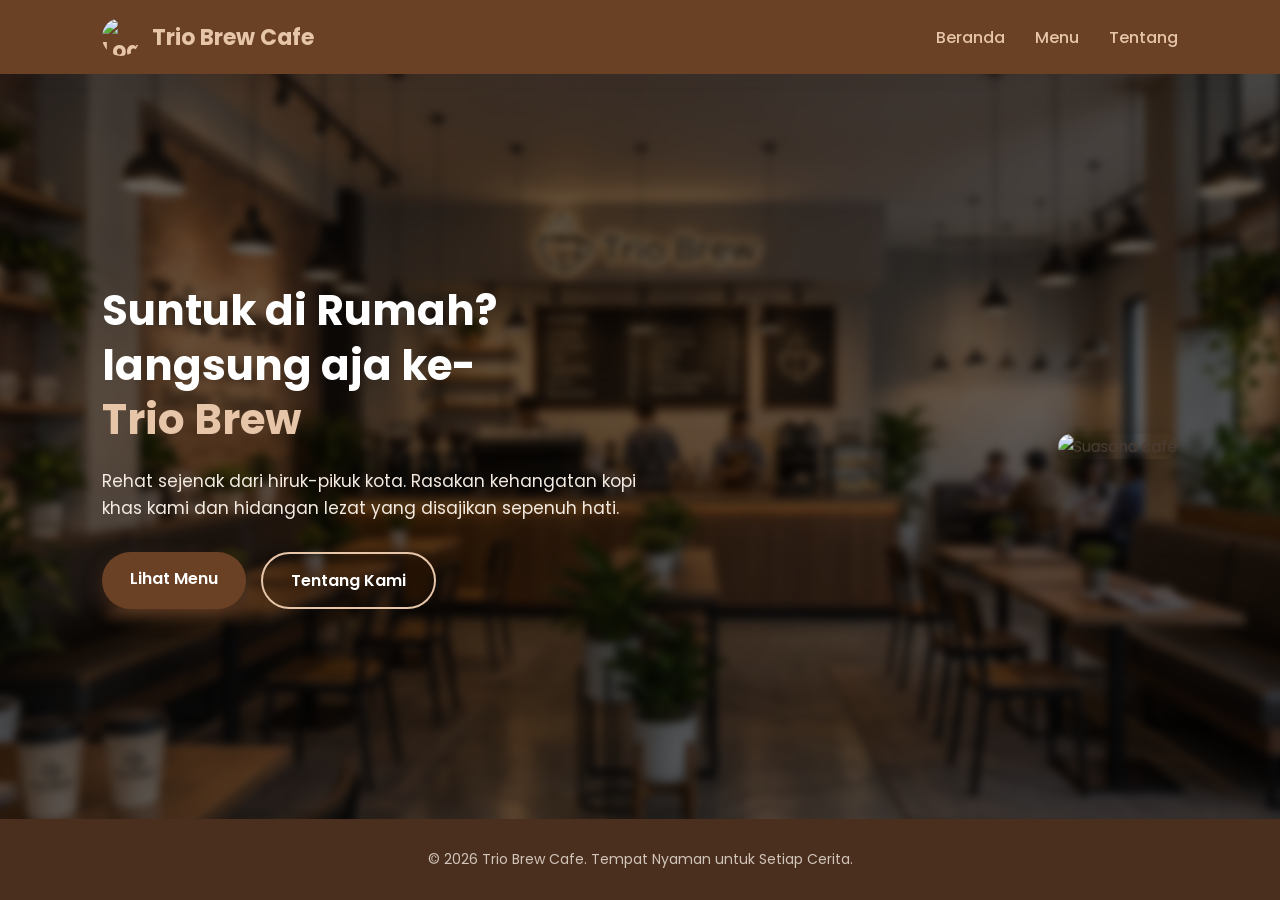
==== beranda.html @ 3cc2d877 "Aset_image" ====
<!DOCTYPE html>
<html lang="id">
<head>
  <meta charset="UTF-8">
  <meta name="viewport" content="width=device-width, initial-scale=1.0">
  <title>Trio Brew Cafe - Beranda</title>
  <link rel="stylesheet" href="style.css">
  <link href="https://fonts.googleapis.com/css2?family=Poppins:wght@400;500;600;700&display=swap" rel="stylesheet">
</head>
<body>

  <header>
    <div class="logo">
      <!-- Menggunakan Gambar Logo Cafe Kamu -->
      <img src="/Project WEB/Aset_image/logo cafe.jpeg" alt="Logo Trio Brew" class="logo-img">
      Trio Brew Cafe
    </div>
    <nav>
      <ul>
        <li><a href="index.html">Beranda</a></li>
        <li><a href="menu.html">Menu</a></li>
        <li><a href="tentang.html">Tentang</a></li>
      </ul>
    </nav>
  </header>

  <main class="hero">
    <div class="hero-text">
      <h1>Suntuk di Rumah? langsung aja ke- <span><br> Trio Brew</span></h1>
      <p>Rehat sejenak dari hiruk-pikuk kota. Rasakan kehangatan kopi khas kami dan hidangan lezat yang disajikan sepenuh hati.</p>
      <div class="btn-container">
        <a href="menu.html" class="btn-primary">Lihat Menu</a>
        <a href="tentang.html" class="btn-secondary">Tentang Kami</a>
      </div>
    </div>
    
    <div class="hero-image">
      <img src="/Project WEB/Aset_image/project_cafe.jpeg" alt="Suasana cafe">
    </div>
  </main>

  <footer>
    <p>&copy; 2026 Trio Brew Cafe. Tempat Nyaman untuk Setiap Cerita.</p>
  </footer>

</body>
</html>
---- style.css ----
* {
  margin: 0;
  padding: 0;
  box-sizing: border-box;
  font-family: 'Poppins', 'Segoe UI', Tahoma, Geneva, Verdana, sans-serif;
}

body {
  background: #fdfaf6;
  color: #4a3b32;
  min-height: 100vh;
  display: flex;
  flex-direction: column;
}

/* Header & Navbar Responsif */
header {
  display: flex;
  justify-content: space-between;
  align-items: center;
  padding: 18px 8%;
  background: #6b4126;
  backdrop-filter: blur(10px);
  box-shadow: 0 4px 15px rgba(74, 59, 50, 0.08);
  position: sticky;
  top: 0;
  z-index: 100;
}

.logo {
  font-size: 22px;
  font-weight: 700;
  color: #e6c5a8;
  display: flex;
  align-items: center;
  gap: 12px; 
}

.logo-img {
  width: 38px;
  height: 38px;
  object-fit: cover;
  border-radius: 50%; 
}

.logo-icon {
  width: 26px;
  height: 26px;
  fill: #e6c5a8;
}

nav ul {
  display: flex;
  list-style: none;
  gap: 30px;
}

nav a {
  text-decoration: none;
  color: #e6c5a8;
  font-weight: 500;
  transition: color 0.3s ease;
}

nav a:hover {
  color: #ffffff; 
}

.hero {
  position: relative;
  display: flex;
  align-items: center;
  justify-content: space-between;
  padding: 80px 8%;
  gap: 40px;
  flex: 1;
  overflow: hidden; 
}

.hero::before {
  content: '';
  position: absolute;
  top: 0;
  left: 0;
  width: 100%;
  height: 100%;
  /* Overlay warna hitam transparan (60%) + Gambar background */
  background-image: linear-gradient(rgba(0, 0, 0, 0.6), rgba(0, 0, 0, 0.6)), url('Aset_image/Gambar2.jpeg');
  background-size: cover;
  background-position: center;
  filter: blur(4px); 
  transform: scale(1.05); 
  z-index: 1;
}

.hero-text, 
.hero-image {
  position: relative;
  z-index: 2;
}

.hero-text {
  max-width: 550px;
}

.hero-text h1 {
  font-size: 42px;
  line-height: 1.3;
  margin-bottom: 20px;
  color: #ffffff; 
}

.hero-text h1 span {
  color: #e6c5a8; 
}

.hero-text p {
  font-size: 17px;
  color: #f3eae1; 
  line-height: 1.6;
  margin-bottom: 30px;
}

/* Tombol */
.btn-container {
  display: flex;
  gap: 15px;
}

.btn-primary {
  background-color: #6b4126;
  color: #ffffff;
  padding: 14px 28px;
  border-radius: 30px;
  text-decoration: none;
  font-weight: 600;
  box-shadow: 0 8px 18px rgba(107, 65, 38, 0.5);
  transition: all 0.3s ease;
}

.btn-primary:hover {
  background-color: #8c6239;
  transform: translateY(-3px);
}

.btn-secondary {
  background-color: transparent;
  color: #ffffff; 
  padding: 14px 28px;
  border-radius: 30px;
  border: 2px solid #e6c5a8;
  text-decoration: none;
  font-weight: 600;
  transition: all 0.3s ease;
}

.btn-secondary:hover {
  background-color: #e6c5a8;
  color: #4a2f1f;
  transform: translateY(-3px);
}

.hero-image {
  perspective: 1000px; 
}

.hero-image img {
  width: 100%;
  max-width: 450px;
  border-radius: 20px;
  box-shadow: 0 20px 40px rgba(0, 0, 0, 0.5);
  transition: transform 0.6s cubic-bezier(0.25, 1, 0.5, 1), box-shadow 0.6s ease;
  transform-style: preserve-3d;
  transform: rotateY(-12deg) rotateX(6deg); 
}

.hero-image img:hover {
  transform: rotateY(0deg) rotateX(0deg) scale(1.05) translateY(-10px);
  box-shadow: 0 30px 60px rgba(0, 0, 0, 0.7), 0 0 20px rgba(230, 197, 168, 0.2);
}

.content-area {
  flex: 1;
  padding: 80px 8%;
}

footer {
  text-align: center;
  padding: 30px;
  background-color: #4a2f1f;
  color: #d1c4b9;
  font-size: 14px;
  margin-top: auto;
}

@media (max-width: 768px) {
  header {
    flex-direction: column;
    gap: 15px;
    padding: 15px 5%;
  }

  .hero {
    flex-direction: column;
    text-align: center;
    padding: 40px 5%;
  }

  .btn-container {
    justify-content: center;
  }
}
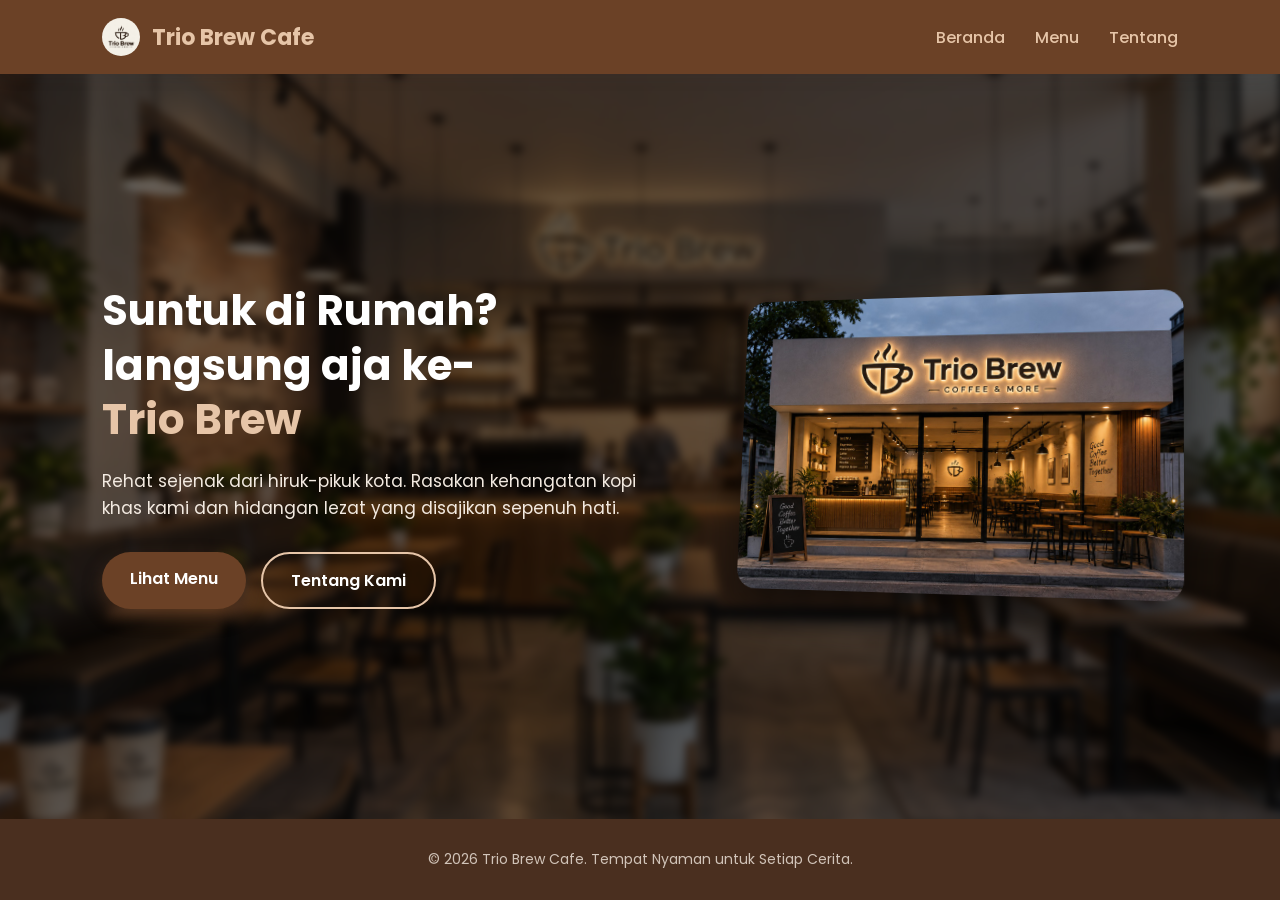
==== commit 796dbb49: "perbaiki gambar" ====
--- a/beranda.html
+++ b/beranda.html
@@ -12,7 +12,7 @@
   <header>
     <div class="logo">
       <!-- Menggunakan Gambar Logo Cafe Kamu -->
-      <img src="/Project WEB/Aset_image/logo cafe.jpeg" alt="Logo Trio Brew" class="logo-img">
+      <img src="./Aset_image/logo cafe.jpeg" alt="Logo Trio Brew" class="logo-img">
       Trio Brew Cafe
     </div>
     <nav>
@@ -35,7 +35,7 @@
     </div>
     
     <div class="hero-image">
-      <img src="/Project WEB/Aset_image/project_cafe.jpeg" alt="Suasana cafe">
+      <img src="./Aset_image/project_cafe.jpeg" alt="Suasana cafe">
     </div>
   </main>
 
--- a/style.css
+++ b/style.css
@@ -13,7 +13,6 @@
   flex-direction: column;
 }
 
-/* Header & Navbar Responsif */
 header {
   display: flex;
   justify-content: space-between;
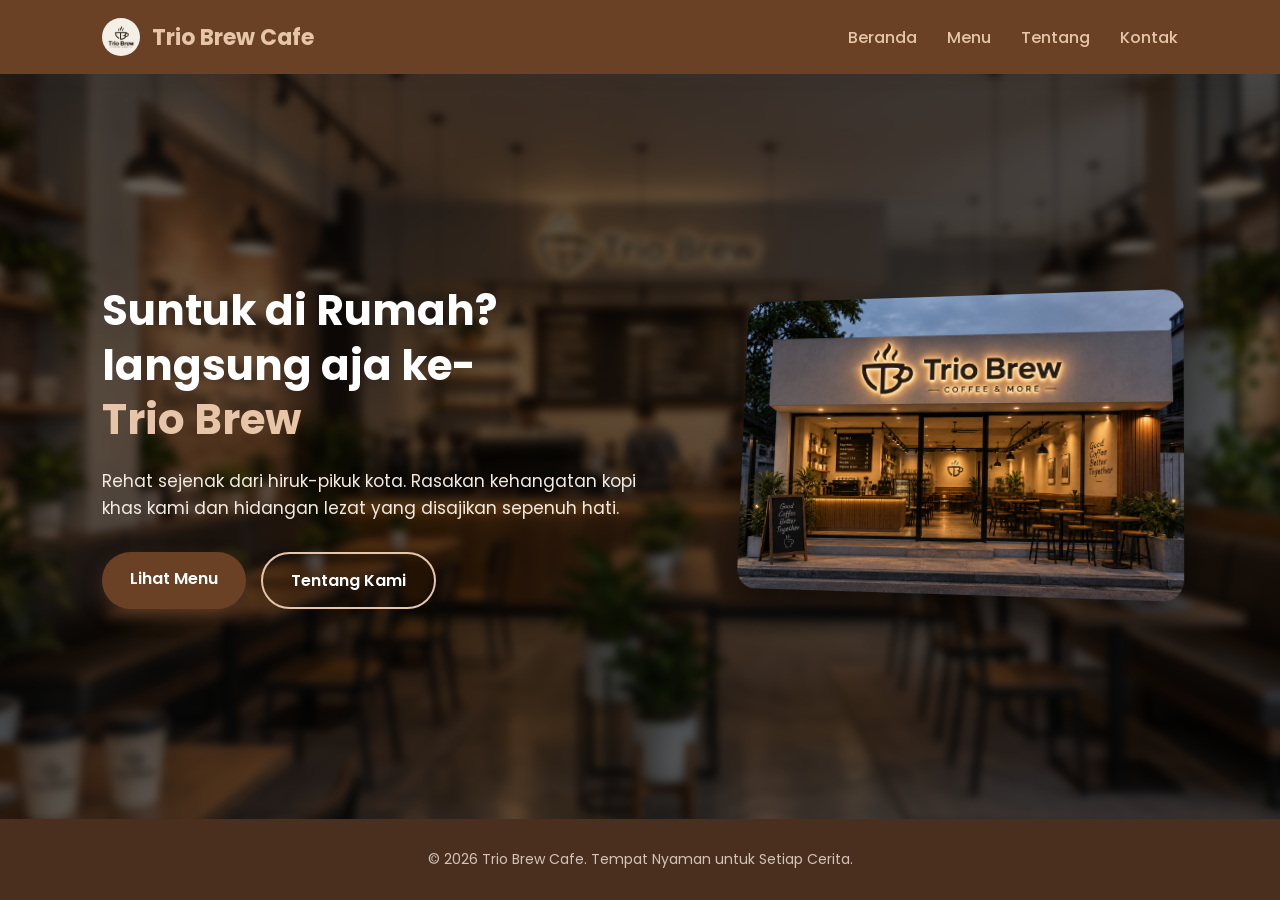
==== commit 8be91c6e: "nambahin page contact.html" ====
--- a/beranda.html
+++ b/beranda.html
@@ -17,9 +17,10 @@
     </div>
     <nav>
       <ul>
-        <li><a href="index.html">Beranda</a></li>
+        <li><a href="beranda.html">Beranda</a></li>
         <li><a href="menu.html">Menu</a></li>
         <li><a href="tentang.html">Tentang</a></li>
+        <li><a href="contact.html">Kontak</a></li>
       </ul>
     </nav>
   </header>
--- a/style.css
+++ b/style.css
@@ -208,4 +208,201 @@
   .btn-container {
     justify-content: center;
   }
+}
+
+/* ==========================================================
+   HALAMAN TENTANG (tentang.html)
+   Ditambahkan tanpa mengubah style di atas, biar Beranda aman.
+   Pakai warna & tombol yang sama: coklat #6b4126, krem #e6c5a8
+   ========================================================== */
+
+.about-banner {
+  position: relative;
+  padding: 70px 8%;
+  overflow: hidden;
+  text-align: center;
+}
+
+.about-banner::before {
+  content: '';
+  position: absolute;
+  inset: 0;
+  background-image: linear-gradient(rgba(0, 0, 0, 0.65), rgba(0, 0, 0, 0.65)), url('Aset_image/Gambar2.jpeg');
+  background-size: cover;
+  background-position: center;
+  filter: blur(4px);
+  transform: scale(1.05);
+  z-index: 1;
+}
+
+.about-banner-text {
+  position: relative;
+  z-index: 2;
+}
+
+.about-banner-text h1 {
+  font-size: 38px;
+  color: #ffffff;
+  margin-bottom: 12px;
+}
+
+.about-banner-text h1 span {
+  color: #e6c5a8;
+}
+
+.about-banner-text p {
+  color: #f3eae1;
+  font-size: 16px;
+}
+
+.about-content {
+  max-width: 900px;
+  margin: 0 auto;
+  padding-top: 60px;
+  padding-bottom: 60px;
+}
+
+.about-block {
+  margin-bottom: 60px;
+}
+
+.about-label {
+  font-size: 12px;
+  font-weight: 700;
+  letter-spacing: 2px;
+  text-transform: uppercase;
+  color: #6b4126;
+  margin-bottom: 14px;
+}
+
+.about-lede {
+  font-size: 22px;
+  font-weight: 600;
+  color: #4a2f1f;
+  line-height: 1.4;
+  margin-bottom: 14px;
+}
+
+.about-block p {
+  font-size: 16px;
+  line-height: 1.7;
+  color: #4a3b32;
+  margin-bottom: 10px;
+}
+
+.about-features {
+  display: flex;
+  gap: 20px;
+  margin-top: 30px;
+  flex-wrap: wrap;
+}
+
+.feature-pill {
+  flex: 1;
+  min-width: 220px;
+  display: flex;
+  gap: 14px;
+  align-items: flex-start;
+  background: #ffffff;
+  border: 1px solid #e6c5a8;
+  border-radius: 20px;
+  padding: 20px;
+}
+
+.feature-pill span {
+  font-size: 22px;
+}
+
+.feature-pill h3 {
+  font-size: 16px;
+  margin-bottom: 4px;
+  color: #4a2f1f;
+}
+
+.feature-pill p {
+  font-size: 13px;
+  color: #6b5a4e;
+  margin: 0;
+}
+
+.about-visit {
+  display: grid;
+  grid-template-columns: 1fr 1fr;
+  gap: 40px;
+  align-items: start;
+  background: #fff;
+  border: 1px solid #e6c5a8;
+  border-radius: 24px;
+  padding: 40px;
+}
+
+.visit-info dl {
+  display: grid;
+  gap: 14px;
+  margin: 20px 0 28px;
+}
+
+.visit-info dl > div {
+  display: grid;
+  grid-template-columns: 110px 1fr;
+  gap: 10px;
+  padding-bottom: 12px;
+  border-bottom: 1px dashed #e6c5a8;
+}
+
+.visit-info dt {
+  font-size: 13px;
+  font-weight: 600;
+  color: #6b4126;
+}
+
+.visit-info dd {
+  font-size: 14px;
+  color: #4a3b32;
+}
+
+.visit-info dd a {
+  color: #4a3b32;
+  text-decoration: underline;
+}
+
+.about-visit .btn-primary,
+.about-visit .btn-secondary {
+  color: #ffffff;
+}
+
+.about-visit .btn-secondary {
+  color: #6b4126;
+  border-color: #6b4126;
+}
+
+.about-visit .btn-secondary:hover {
+  background-color: #6b4126;
+  color: #ffffff;
+}
+
+.visit-map {
+  min-height: 260px;
+  border: 1px dashed #e6c5a8;
+  border-radius: 16px;
+  background: #fdfaf6;
+  overflow: hidden;
+}
+
+.visit-map iframe {
+  display: block;
+  width: 100%;
+  height: 100%;
+  min-height: 260px;
+  border: 0;
+}
+
+@media (max-width: 768px) {
+  .about-features {
+    flex-direction: column;
+  }
+
+  .about-visit {
+    grid-template-columns: 1fr;
+  }
 }
